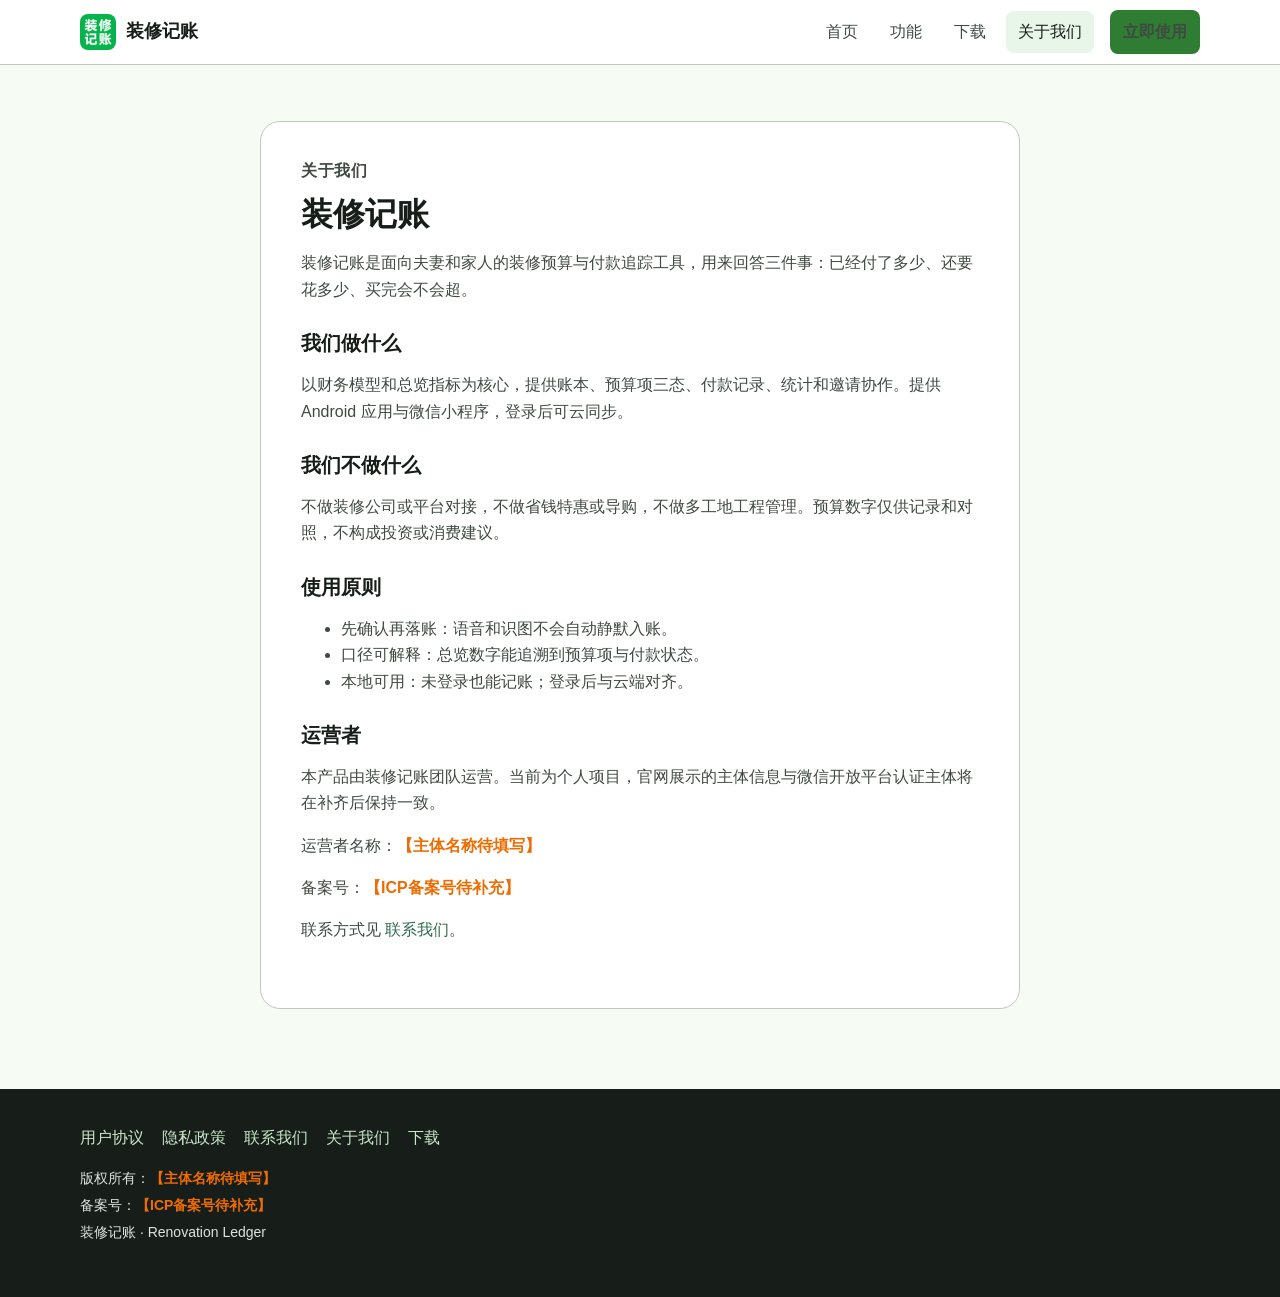
==== about.html @ 34d2fa1f "feat: 初始化装修记账中文官网静态站 多页产品介绍、下载入口、关于我们、用户协议与隐私政策，供微信审核填写应用官网。  Co-authored-by: Cursor <cursoragent@cu" ====
<!DOCTYPE html>
<html lang="zh-CN">
<head>
  <meta charset="UTF-8">
  <meta name="viewport" content="width=device-width, initial-scale=1">
  <title>关于我们 — 装修记账</title>
  <meta name="description" content="装修记账由团队打造，面向夫妻和家人的装修预算与付款追踪工具。">
  <link rel="icon" href="images/favicon.png" type="image/png">
  <link rel="stylesheet" href="css/site.css">
</head>
<body>
  <header class="site-header">
    <div class="wrap header-inner">
      <a class="brand" href="index.html"><img src="images/logo.png" alt="">装修记账</a>
      <button class="nav-toggle" type="button" aria-label="打开菜单" aria-expanded="false">☰</button>
      <nav class="site-nav">
        <a href="index.html">首页</a>
        <a href="features.html">功能</a>
        <a href="download.html">下载</a>
        <a href="about.html" class="is-active">关于我们</a>
        <a class="btn btn-primary header-cta" href="download.html">立即使用</a>
      </nav>
    </div>
  </header>

  <main>
    <section class="section">
      <div class="wrap legal">
        <p class="kicker">关于我们</p>
        <h1>装修记账</h1>
        <p>装修记账是面向夫妻和家人的装修预算与付款追踪工具，用来回答三件事：已经付了多少、还要花多少、买完会不会超。</p>
        <h2>我们做什么</h2>
        <p>以财务模型和总览指标为核心，提供账本、预算项三态、付款记录、统计和邀请协作。提供 Android 应用与微信小程序，登录后可云同步。</p>
        <h2>我们不做什么</h2>
        <p>不做装修公司或平台对接，不做省钱特惠或导购，不做多工地工程管理。预算数字仅供记录和对照，不构成投资或消费建议。</p>
        <h2>使用原则</h2>
        <ul>
          <li>先确认再落账：语音和识图不会自动静默入账。</li>
          <li>口径可解释：总览数字能追溯到预算项与付款状态。</li>
          <li>本地可用：未登录也能记账；登录后与云端对齐。</li>
        </ul>
        <h2>运营者</h2>
        <p>本产品由装修记账团队运营。当前为个人项目，官网展示的主体信息与微信开放平台认证主体将在补齐后保持一致。</p>
        <p>运营者名称：<span class="placeholder">【主体名称待填写】</span></p>
        <p>备案号：<span class="placeholder">【ICP备案号待补充】</span></p>
        <p>联系方式见 <a href="contact.html">联系我们</a>。</p>
      </div>
    </section>
  </main>

  <footer class="site-footer">
    <div class="wrap">
      <div class="footer-links">
        <a href="terms.html">用户协议</a>
        <a href="privacy.html">隐私政策</a>
        <a href="contact.html">联系我们</a>
        <a href="about.html">关于我们</a>
        <a href="download.html">下载</a>
      </div>
      <p>版权所有：<span class="placeholder">【主体名称待填写】</span></p>
      <p>备案号：<span class="placeholder">【ICP备案号待补充】</span></p>
      <p>装修记账 · Renovation Ledger</p>
    </div>
  </footer>
  <script src="js/site.js"></script>
</body>
</html>
---- css/site.css ----
:root {
  --green: #2e7d32;
  --green-deep: #2e6b4f;
  --green-soft: #c8e6c9;
  --green-bg: #e8f5e9;
  --orange: #ef6c00;
  --orange-soft: #ffe0b2;
  --red: #e31c23;
  --red-soft: #ffc9c9;
  --text: #171d19;
  --muted: #404942;
  --line: #c0c9c0;
  --bg: #f6fbf4;
  --surface: #ffffff;
  --shadow: 0 18px 48px rgba(23, 29, 25, 0.12);
  --wrap: 1120px;
  --radius: 16px;
}

*,
*::before,
*::after {
  box-sizing: border-box;
}

html {
  scroll-behavior: smooth;
}

body {
  margin: 0;
  color: var(--text);
  background: var(--bg);
  font-family: "PingFang SC", "Hiragino Sans GB", "Noto Sans SC", "Microsoft YaHei", sans-serif;
  font-size: 16px;
  line-height: 1.65;
}

img {
  max-width: 100%;
  height: auto;
}

a {
  color: var(--green-deep);
  text-decoration: none;
}

a:hover {
  text-decoration: underline;
}

.wrap {
  width: min(var(--wrap), calc(100% - 40px));
  margin: 0 auto;
}

.site-header {
  position: sticky;
  top: 0;
  z-index: 20;
  background: rgba(255, 255, 255, 0.92);
  border-bottom: 1px solid var(--line);
  backdrop-filter: blur(10px);
}

.header-inner {
  display: flex;
  align-items: center;
  justify-content: space-between;
  min-height: 64px;
  gap: 16px;
}

.brand {
  display: flex;
  align-items: center;
  gap: 10px;
  color: var(--text);
  font-weight: 650;
  font-size: 18px;
  text-decoration: none;
}

.brand img {
  width: 36px;
  height: 36px;
  border-radius: 8px;
}

.site-nav {
  display: flex;
  align-items: center;
  gap: 8px;
}

.site-nav a {
  color: var(--muted);
  padding: 8px 12px;
  border-radius: 8px;
  text-decoration: none;
}

.site-nav a:hover,
.site-nav a.is-active {
  color: var(--text);
  background: var(--green-bg);
}

.btn {
  display: inline-flex;
  align-items: center;
  justify-content: center;
  min-height: 44px;
  padding: 0 18px;
  border-radius: 10px;
  border: 1px solid transparent;
  font-weight: 600;
  text-decoration: none;
  cursor: pointer;
}

.btn:hover {
  text-decoration: none;
}

.btn-primary {
  background: var(--green);
  color: #fff;
}

.btn-primary:hover {
  background: var(--green-deep);
}

.btn-ghost {
  background: #fff;
  color: var(--green-deep);
  border-color: var(--green-soft);
}

.btn-ghost:hover {
  background: var(--green-bg);
}

.header-cta {
  margin-left: 8px;
}

.nav-toggle {
  display: none;
  border: 1px solid var(--line);
  background: #fff;
  border-radius: 8px;
  width: 40px;
  height: 40px;
  font-size: 20px;
  line-height: 1;
}

.hero {
  padding: 64px 0 40px;
}

.hero-grid {
  display: grid;
  grid-template-columns: 1.05fr 0.95fr;
  gap: 48px;
  align-items: center;
}

.kicker {
  color: var(--green);
  font-weight: 650;
  letter-spacing: 0.04em;
  margin: 0 0 10px;
}

h1,
h2,
h3 {
  line-height: 1.25;
  margin: 0 0 12px;
}

h1 {
  font-size: 40px;
}

h2 {
  font-size: 28px;
}

.lead {
  font-size: 18px;
  color: var(--muted);
  margin: 0 0 24px;
}

.hero-actions,
.cta-actions {
  display: flex;
  flex-wrap: wrap;
  gap: 12px;
}

.phone {
  width: min(280px, 100%);
  margin: 0 auto;
  padding: 12px;
  border-radius: 32px;
  background: #171d19;
  box-shadow: var(--shadow);
}

.phone img {
  display: block;
  width: 100%;
  border-radius: 22px;
}

.section {
  padding: 56px 0;
}

.section-alt {
  background: #fff;
}

.section-head {
  max-width: 720px;
  margin: 0 0 28px;
}

.muted {
  color: var(--muted);
}

.cards {
  display: grid;
  grid-template-columns: repeat(3, 1fr);
  gap: 16px;
}

.card {
  background: #fff;
  border: 1px solid var(--line);
  border-radius: var(--radius);
  padding: 22px;
}

.card h3 {
  font-size: 18px;
}

.metrics {
  display: grid;
  grid-template-columns: repeat(4, 1fr);
  gap: 16px;
}

.metric {
  background: #fff;
  border-radius: var(--radius);
  padding: 20px;
  border: 1px solid var(--line);
}

.metric strong {
  display: block;
  font-size: 20px;
  margin-bottom: 6px;
}

.dot {
  display: inline-block;
  width: 8px;
  height: 8px;
  border-radius: 50%;
  margin-right: 6px;
}

.dot-green { background: var(--green); }
.dot-orange { background: var(--orange); }
.dot-red { background: var(--red); }

.health-note {
  margin-top: 16px;
  padding: 14px 16px;
  border-radius: 12px;
  background: var(--green-bg);
}

.feature-grid {
  display: grid;
  grid-template-columns: repeat(2, 1fr);
  gap: 16px;
}

.feature-link {
  display: block;
  background: #fff;
  border: 1px solid var(--line);
  border-radius: var(--radius);
  padding: 22px;
  color: inherit;
  text-decoration: none;
}

.feature-link:hover {
  border-color: var(--green);
  box-shadow: var(--shadow);
  text-decoration: none;
}

.band {
  background: var(--green);
  color: #fff;
  border-radius: 24px;
  padding: 36px;
  display: flex;
  justify-content: space-between;
  gap: 20px;
  align-items: center;
}

.band h2,
.band p {
  color: #fff;
}

.band .btn-primary {
  background: #fff;
  color: var(--green-deep);
}

.band .btn-ghost {
  background: transparent;
  color: #fff;
  border-color: rgba(255, 255, 255, 0.45);
}

.feature-row {
  display: grid;
  grid-template-columns: 1fr 1fr;
  gap: 40px;
  align-items: center;
  padding: 48px 0;
  border-bottom: 1px solid var(--line);
}

.feature-row:last-child {
  border-bottom: 0;
}

.feature-row.reverse .copy {
  order: 2;
}

.feature-row.reverse .media {
  order: 1;
}

.split {
  display: grid;
  grid-template-columns: 1fr 1fr;
  gap: 20px;
}

.download-card {
  background: #fff;
  border: 1px solid var(--line);
  border-radius: 20px;
  padding: 28px;
  min-height: 360px;
}

.qr-box {
  width: 180px;
  height: 180px;
  margin: 18px 0;
  border: 1px dashed var(--line);
  border-radius: 12px;
  display: flex;
  align-items: center;
  justify-content: center;
  text-align: center;
  color: var(--muted);
  background: var(--bg);
  font-size: 14px;
  padding: 12px;
}

.placeholder {
  color: var(--orange);
  font-weight: 600;
}

.legal {
  max-width: 760px;
  background: #fff;
  border: 1px solid var(--line);
  border-radius: 20px;
  padding: 36px 40px 48px;
}

.legal h1 {
  font-size: 32px;
}

.legal h2 {
  font-size: 20px;
  margin-top: 28px;
}

.legal p,
.legal li {
  color: var(--muted);
}

.site-footer {
  margin-top: 24px;
  padding: 36px 0 48px;
  background: #171d19;
  color: #dee4dc;
}

.site-footer a {
  color: #c8e6c9;
}

.footer-links {
  display: flex;
  flex-wrap: wrap;
  gap: 8px 18px;
  margin-bottom: 16px;
}

.site-footer p {
  margin: 4px 0;
  font-size: 14px;
}

.ios-note {
  margin-top: 20px;
  color: var(--muted);
}

@media (max-width: 900px) {
  h1 { font-size: 32px; }
  .hero-grid,
  .feature-row,
  .feature-row.reverse .copy,
  .feature-row.reverse .media,
  .split,
  .metrics,
  .cards,
  .feature-grid,
  .band {
    grid-template-columns: 1fr;
    display: grid;
  }

  .feature-row.reverse .copy,
  .feature-row.reverse .media {
    order: unset;
  }

  .nav-toggle {
    display: inline-flex;
    align-items: center;
    justify-content: center;
  }

  .site-nav {
    display: none;
    position: absolute;
    top: 64px;
    left: 0;
    right: 0;
    background: #fff;
    border-bottom: 1px solid var(--line);
    padding: 12px 20px 16px;
    flex-direction: column;
    align-items: stretch;
  }

  .site-nav.is-open {
    display: flex;
  }

  .header-cta {
    margin-left: 0;
  }
}
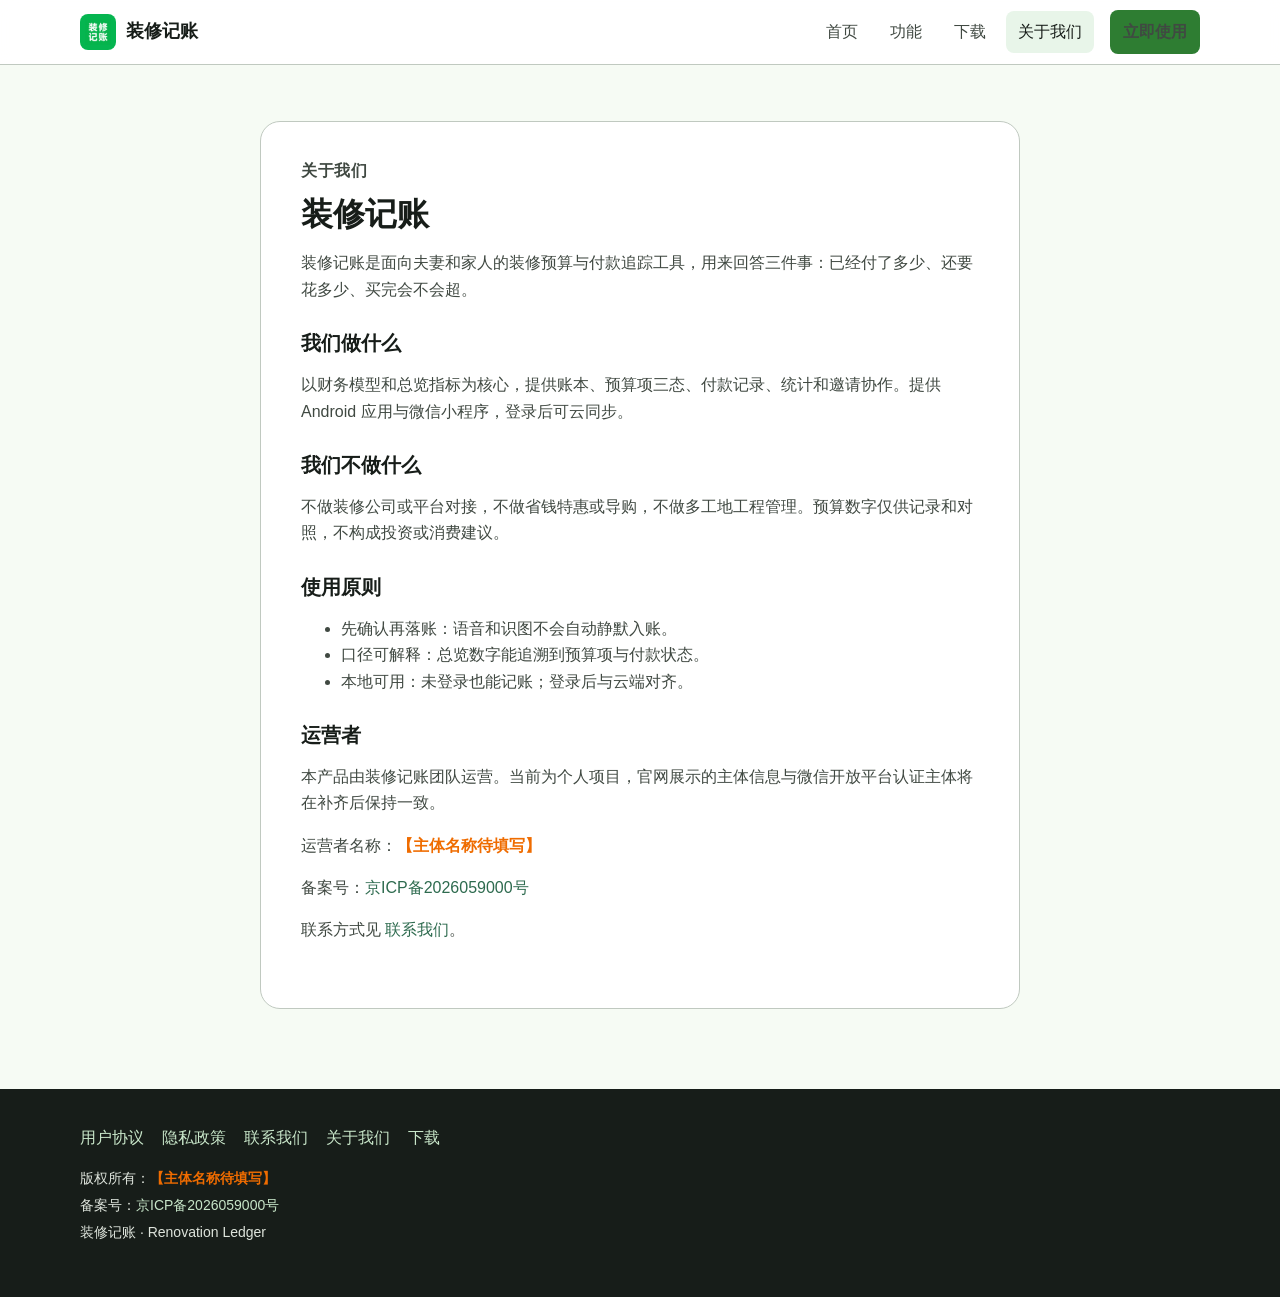
==== commit 436a8685: "页脚挂上京ICP备2026059000号并链到工信部。 Co-authored-by: Cursor <cursoragent@cursor.com>" ====
--- a/about.html
+++ b/about.html
@@ -42,7 +42,7 @@
         <h2>运营者</h2>
         <p>本产品由装修记账团队运营。当前为个人项目，官网展示的主体信息与微信开放平台认证主体将在补齐后保持一致。</p>
         <p>运营者名称：<span class="placeholder">【主体名称待填写】</span></p>
-        <p>备案号：<span class="placeholder">【ICP备案号待补充】</span></p>
+        <p>备案号：<a href="https://beian.miit.gov.cn/" target="_blank" rel="noopener noreferrer">京ICP备2026059000号</a></p>
         <p>联系方式见 <a href="contact.html">联系我们</a>。</p>
       </div>
     </section>
@@ -58,7 +58,7 @@
         <a href="download.html">下载</a>
       </div>
       <p>版权所有：<span class="placeholder">【主体名称待填写】</span></p>
-      <p>备案号：<span class="placeholder">【ICP备案号待补充】</span></p>
+      <p>备案号：<a href="https://beian.miit.gov.cn/" target="_blank" rel="noopener noreferrer">京ICP备2026059000号</a></p>
       <p>装修记账 · Renovation Ledger</p>
     </div>
   </footer>
--- a/css/site.css
+++ b/css/site.css
@@ -375,20 +375,31 @@
   min-height: 360px;
 }
 
+.download-card .phone {
+  margin: 20px auto;
+}
+
 .qr-box {
   width: 180px;
   height: 180px;
   margin: 18px 0;
-  border: 1px dashed var(--line);
+  border: 1px solid var(--line);
   border-radius: 12px;
   display: flex;
   align-items: center;
   justify-content: center;
   text-align: center;
   color: var(--muted);
-  background: var(--bg);
+  background: #fff;
   font-size: 14px;
-  padding: 12px;
+  padding: 8px;
+  overflow: hidden;
+}
+
+.qr-box img {
+  width: 100%;
+  height: 100%;
+  object-fit: contain;
 }
 
 .placeholder {
